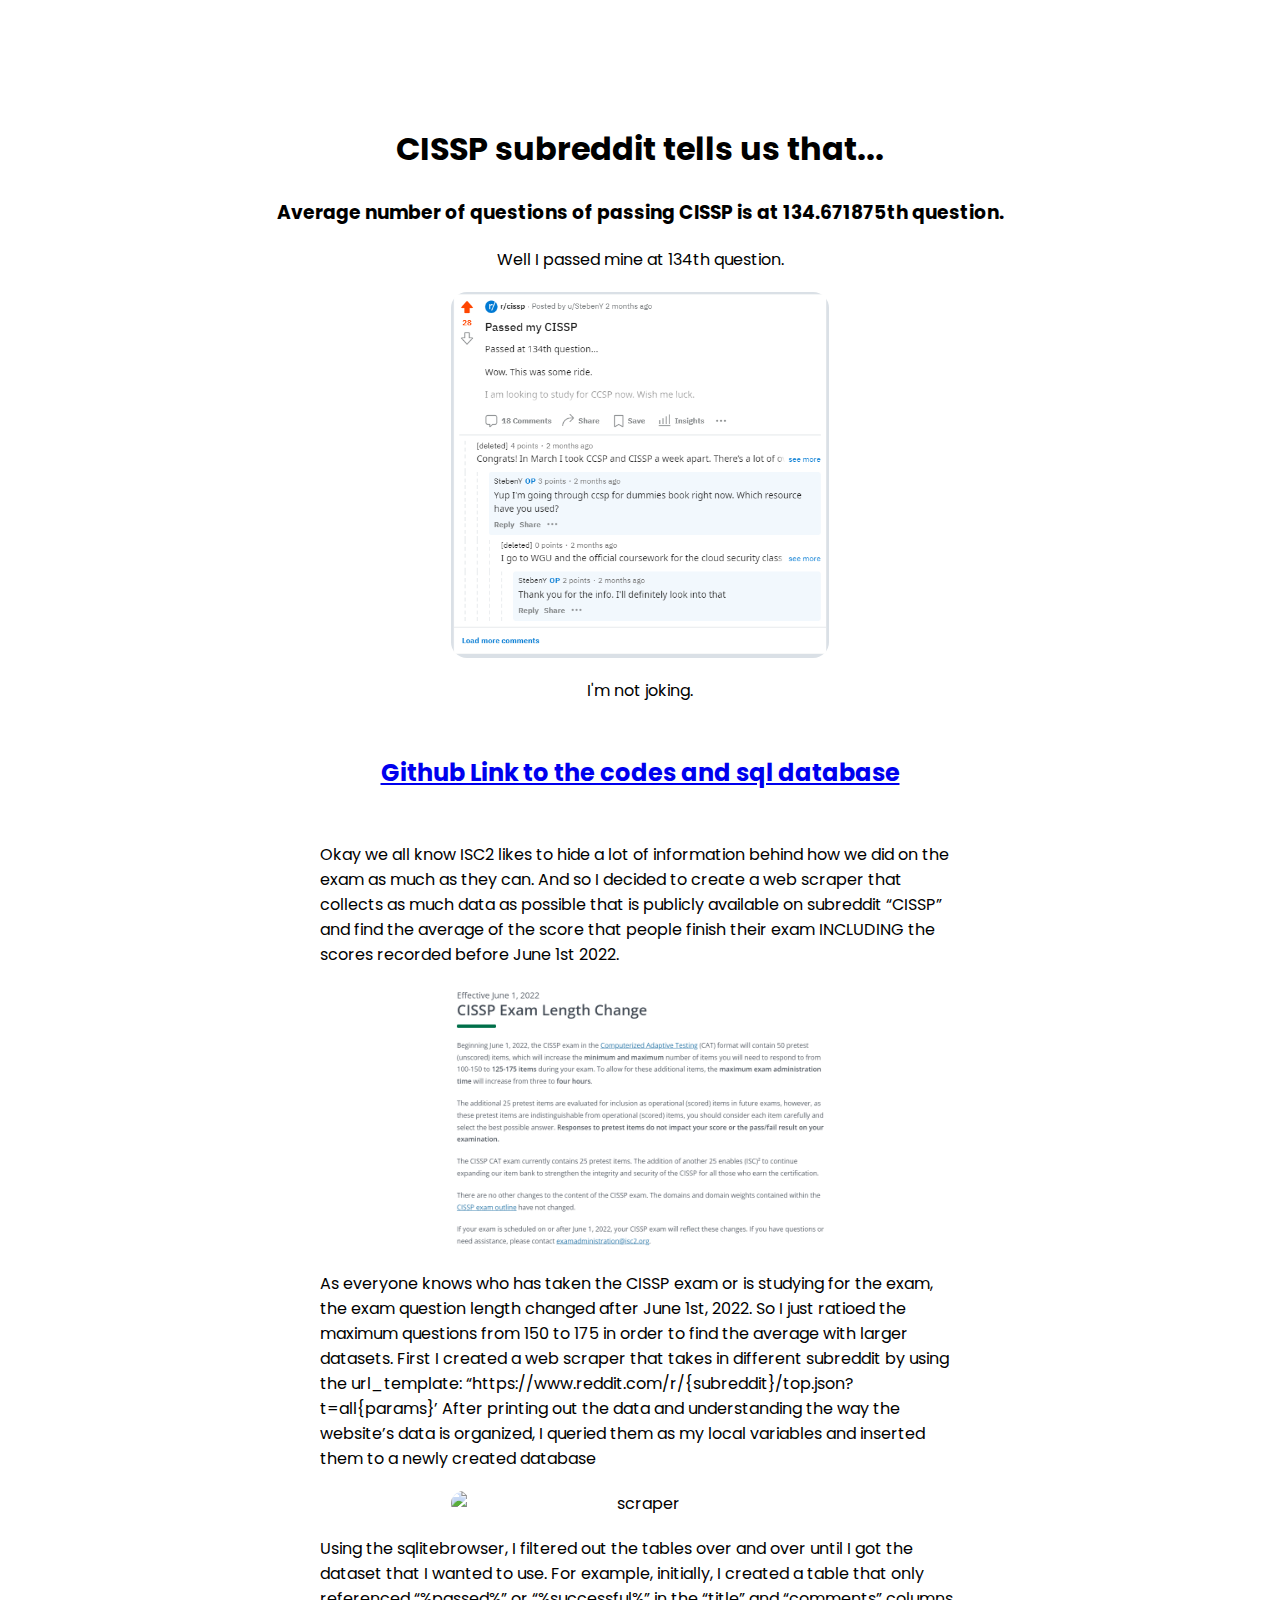
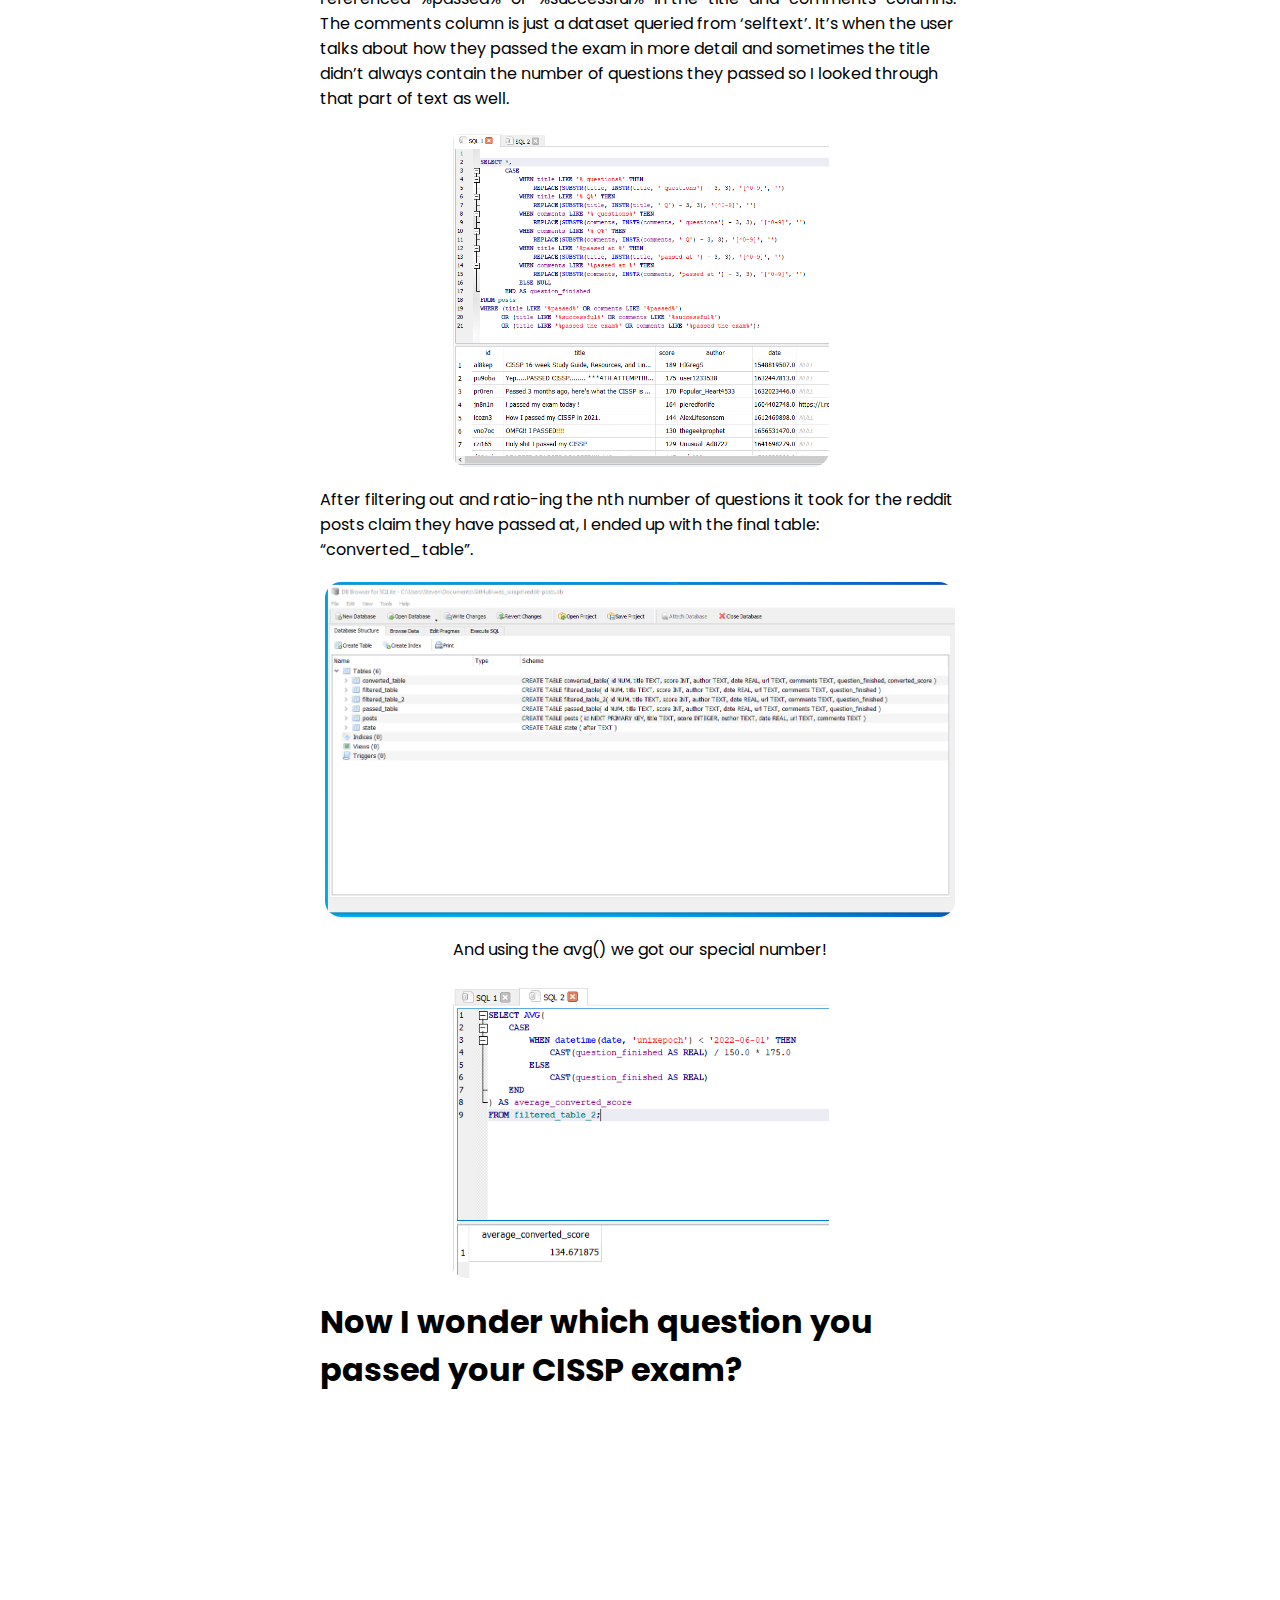
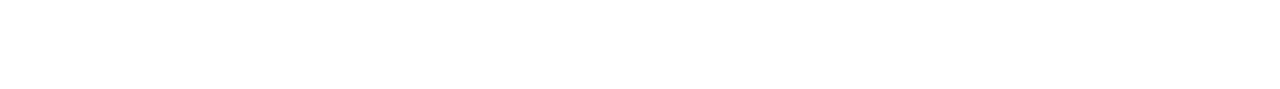
==== web_scraper/index.html @ bb52106f "puush push!" ====
<!DOCTYPE html>
<html lang="en">
<head>
    <meta charset="UTF-8">
    <meta http-equiv="X-UA-Compatible" content="IE=edge">
    <meta name="viewport" content="width=device-width, initial-scale=1.0">
    <title>Webscraper</title>
    <link rel="stylesheet" href="style.css">
</head>
<body>
    <br><br><br><br><br>
    <section id="headers">
        <h1 class="title">CISSP subreddit tells us that... </h1>
    </section><br>
    <section id="headers">
        <h3 class="scenario">Average number of questions of passing CISSP is at 134.671875th question. </h3>
    </section>
    <section id="paragraph">
        <div class="explanation">
            <p>
            Well I passed mine at 134th question.
            </p>
        </div>
    </section>
    <section id="image">
        <div class="section__image__container">
            <img src="./images/4.PNG" alt="reddit_post" class="rounded-image">
        </div>
    </section>
    <section id="paragraph">
        <div class="explanation">
            <p>
            I'm not joking.
            </p>
        </div>
    </section>

    <section id="link">
        <div class="link_container">
            <h2 class="link to web scraper"><a href="https://github.com/IceBear1026/web_scrape">Github Link to the codes and sql database</a></h2>
        </div>
    </section>

    <section id="paragraph">
        <div class="explanation">
            <p>
                Okay we all know ISC2 likes to hide a lot of information behind how we did on the exam as much as they can. And so I decided to create a web scraper that collects as much data as possible that is publicly available on subreddit “CISSP” and find the average of the score that people finish their exam INCLUDING the scores recorded before June 1st 2022. 

            </p>
        </div>
    </section>
    <section id="image">
        <div class="section__image__container">
            <img src="./images/1.PNG" alt="isc2_post" class="rounded-image">
        </div>
    </section>

    <section id="paragraph">
        <div class="explanation">
            <p>
                As everyone knows who has taken the CISSP exam or is studying for the exam, the exam question length changed after June 1st, 2022. So I just ratioed the maximum questions from 150 to 175 in order to find the average with larger datasets. 

                First I created a web scraper that takes in different subreddit by using the url_template: “https://www.reddit.com/r/{subreddit}/top.json?t=all{params}’

                After printing out the data and understanding the way the website’s data is organized, I queried them as my local variables and inserted them to a newly created database 

            </p>
        </div>
    </section>

    <section id="image">
        <div class="section__image__container">
            <img src="./images/scraper.PNG" alt="scraper" class="rounded-image">
        </div>
    </section>

    <section id="paragraph">
        <div class="explanation">
            <p>
                Using the sqlitebrowser, I filtered out the tables over and over until I got the dataset that I wanted to use. For example, initially, I created a table that only referenced “%passed%” or “%successful%” in the “title” and “comments” columns. The comments column is just a dataset queried from ‘selftext’. It’s when the user talks about how they passed the exam in more detail and sometimes the title didn’t always contain the number of questions they passed so I looked through that part of text as well. 


            </p>
        </div>
    </section>

    <section id="image">
        <div class="section__image__container">
            <img src="./images/22.PNG" alt="passed_table" class="rounded-image">
        </div>
    </section>

    <section id="paragraph">
        <div class="explanation">
            <p>
                After filtering out and ratio-ing the nth number of questions it took for the reddit posts claim they have passed at, I ended up with the final table: “converted_table”. 
            </p>
        </div>
    </section>

    <section id="image">
        <div class="section__image__container">
            <img src="./images/2.PNG" alt="converted" class="rounded-image">
        </div>
    </section>

    <section id="paragraph">
        <div class="explanation">
            <p>
                And using the avg() we got our special number!
            </p>
        </div>
    </section>

    <section id="image">
        <div class="section__image__container">
            <img src="./images/3.PNG" alt="average" class="rounded-image">
        </div>
    </section>

    <section id="paragraph">
        <div class="explanation">
            <h1>
                Now I wonder which question you passed your CISSP exam?
            </h1>
        </div>
    </section><br><br><br><br><br><br><br><br><br><br><br>
</body>
</html>
---- web_scraper/style.css ----
@import url('https://fonts.googleapis.com/css2?family=Poppins:wght@300;400;500;600&display=swap');

*{
    margin: 0;
    padding: 0;
}

body {
    font-family: 'Poppins', sans-serif;
}

img[alt~="reddit_post"]{
    max-width:30%;
}

img[alt~="isc2_post"]{
    max-width:30%;
}

img[alt~="scraper"]{
    max-width:30%;
}

img[alt~="passed_table"]{
    max-width:30%;
}

img[alt~="converted"]{
    max-width:50%;
}

img[alt~="average"]{
    max-width:30%;
}

img{
    width:100%;
    object-fit:contain;
    display:flex;
    margin-left: auto;
    margin-right: auto;
}
html {
    scroll-behavior: smooth;
}

#headers {
    display: flex;
    justify-content: center;
    align-self: center;
    gap: 5rem;
}

#paragraph{
    display: flex;
    justify-content: center;
    align-self: center;
}

.explanation {
    padding: 20px;
    
    max-width: 50%;
}

.rounded-image{
    border-radius: 1rem;
}

#images{
    display:flex;
    margin-left: auto;
    margin-right: auto;
}

.image-container{
    display:flex;
    align-items: center;
}

.section__image__container{
    display:flex;
    flex-direction: column;
    align-items:center;
    text-align:center;
    margin:0 10px;
}

#link{
    position: relative;
}

.link_container{
    display:flex;
    justify-content: center;
    gap: 2rem;
    margin-bottom: 2rem;
    margin-top: 2rem;
}
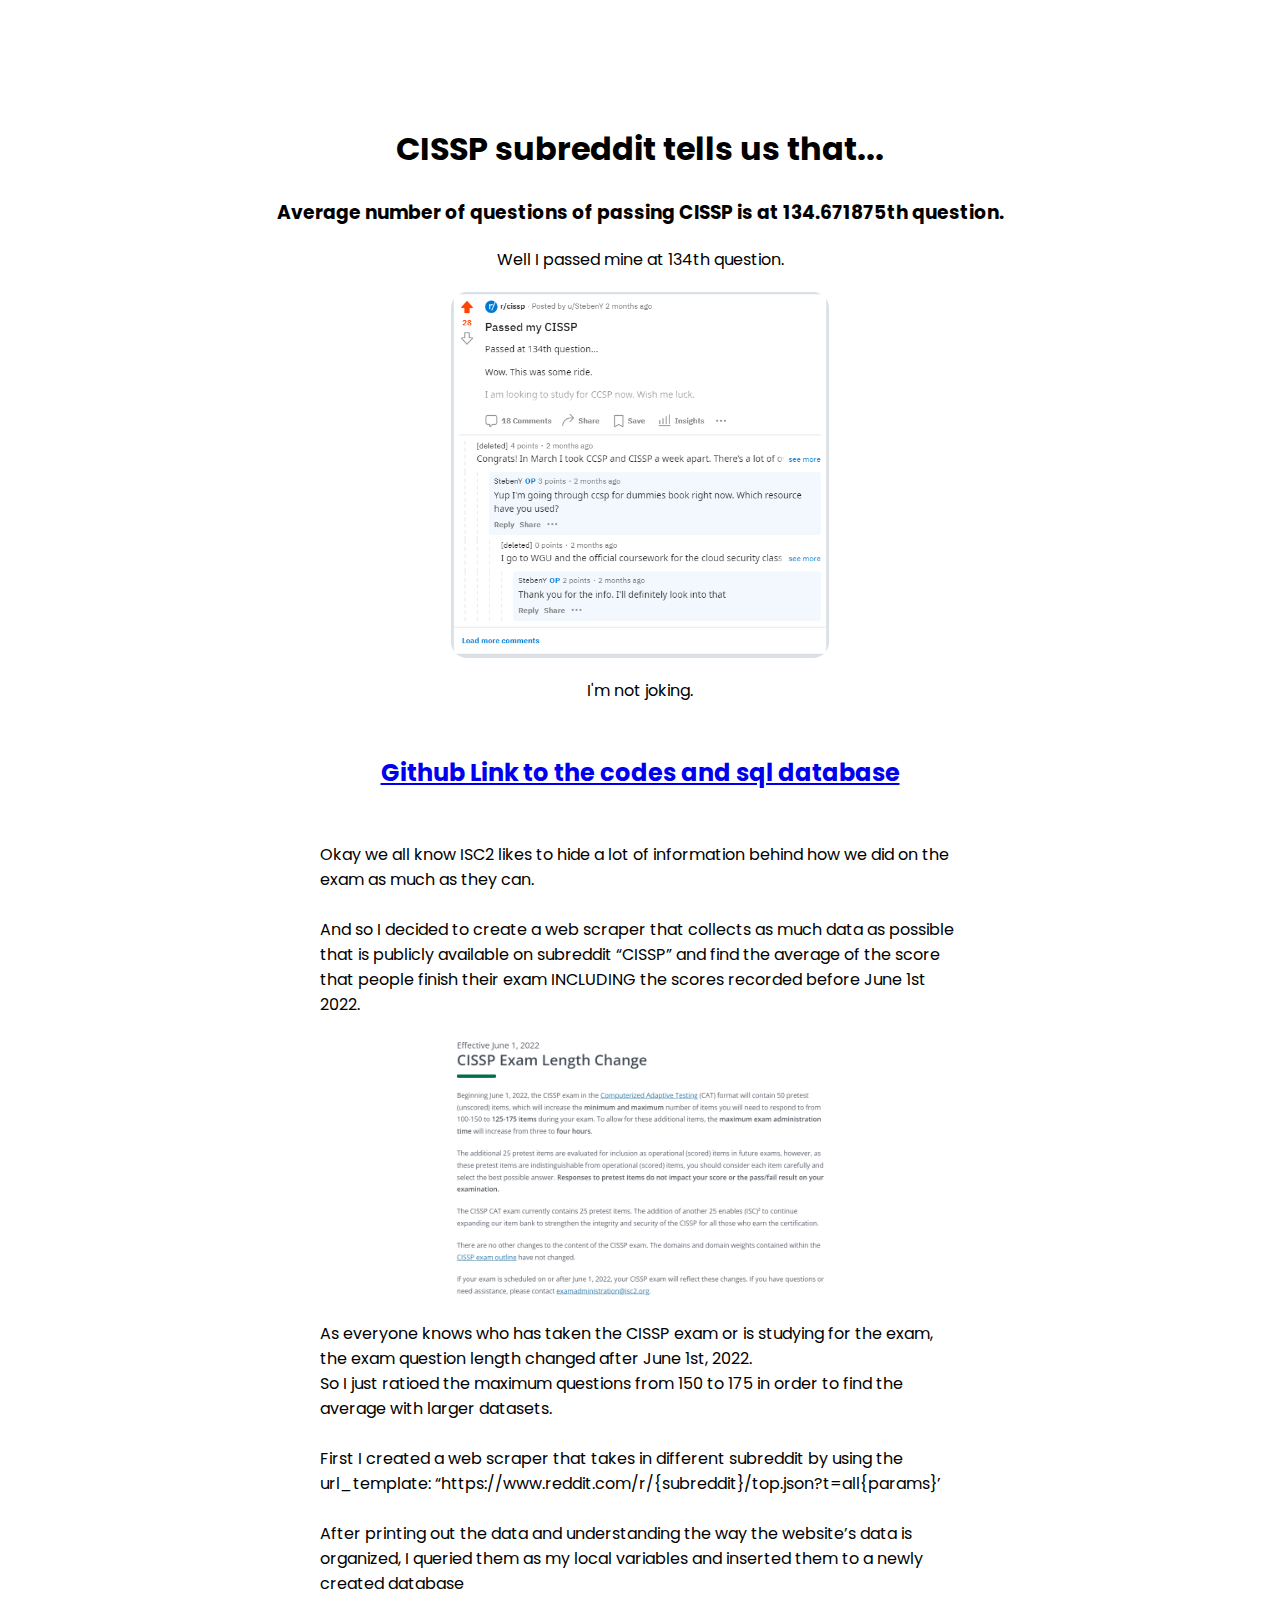
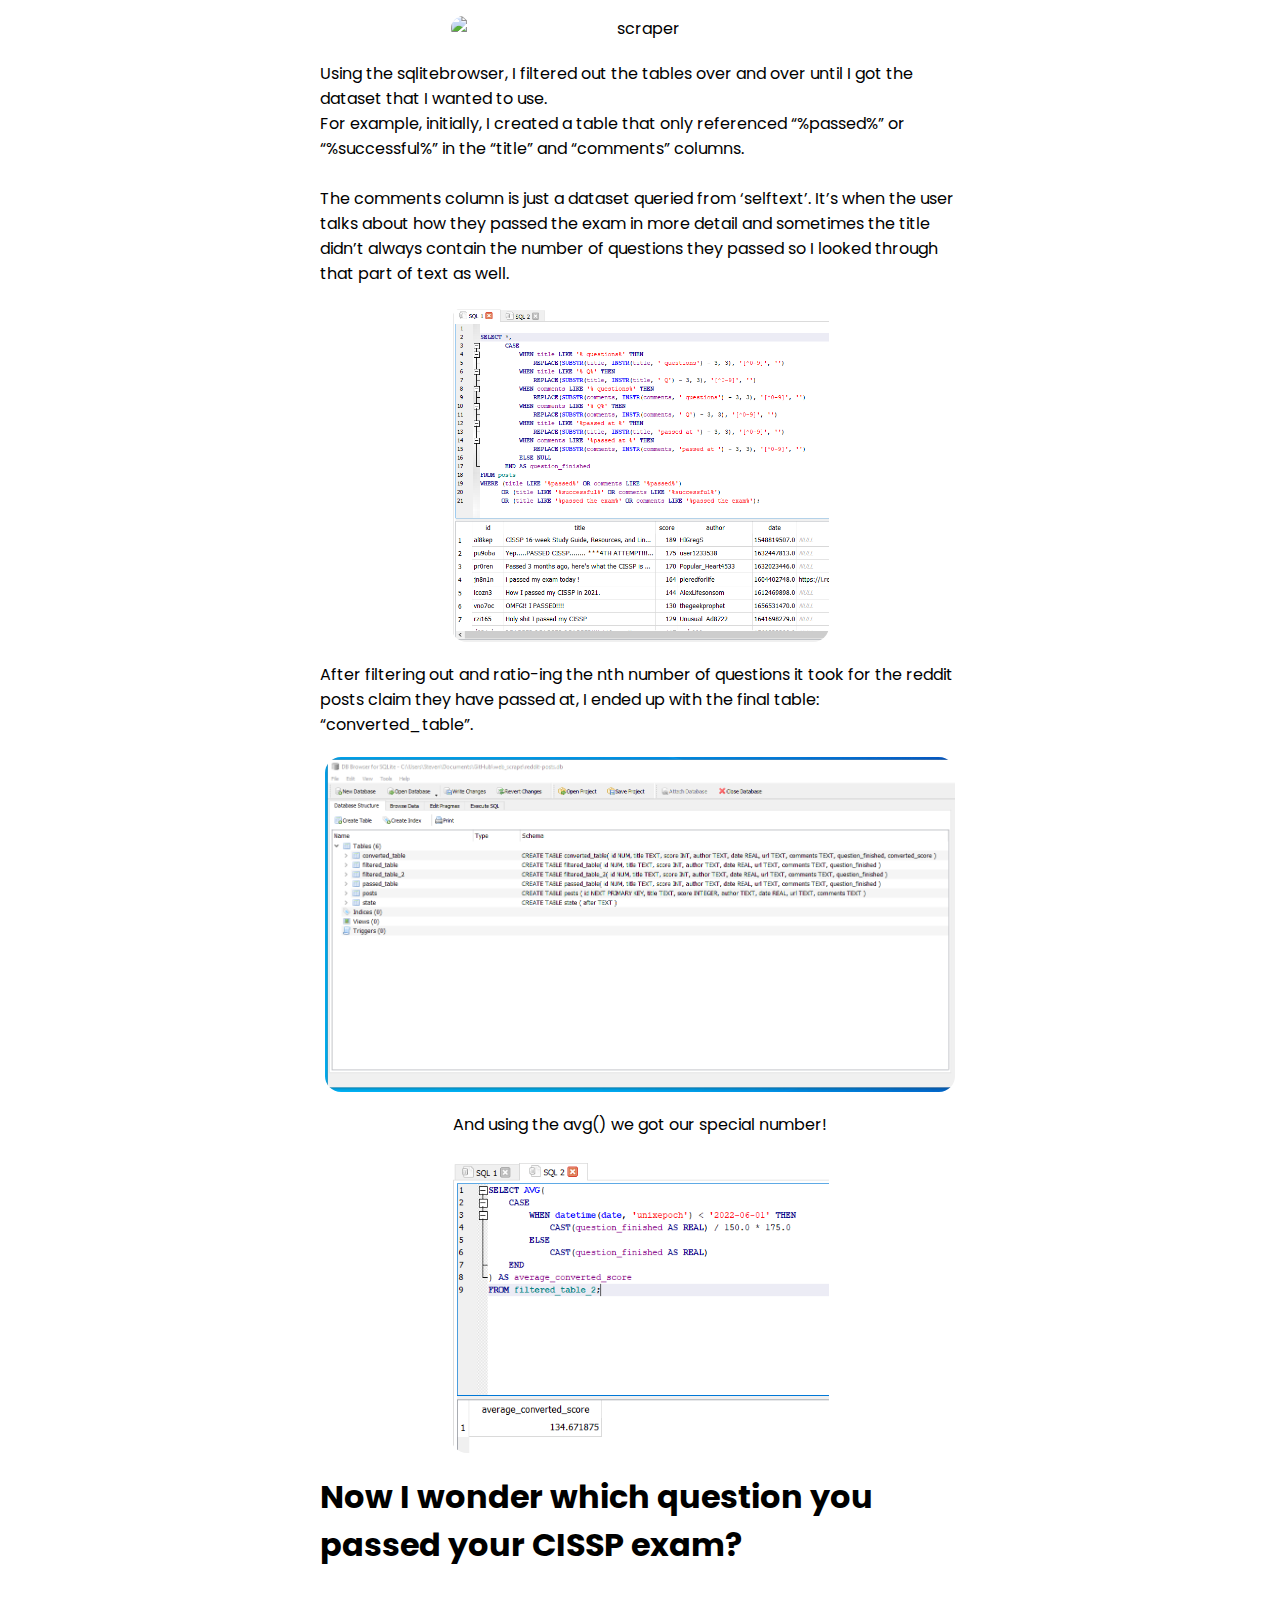
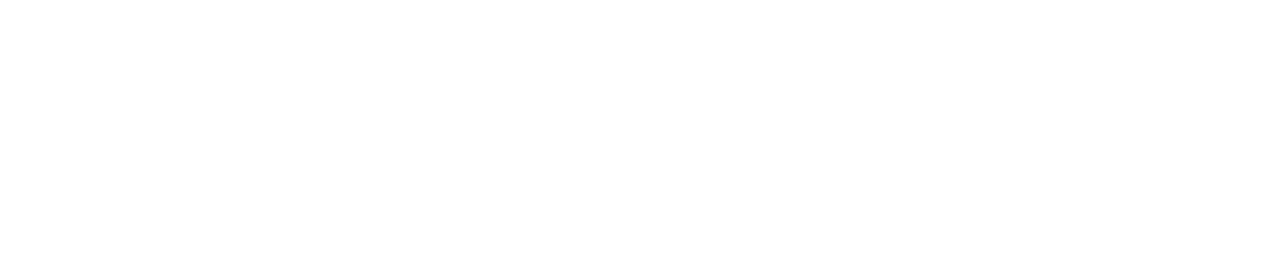
==== commit 45a27b84: "Update index.html" ====
--- a/web_scraper/index.html
+++ b/web_scraper/index.html
@@ -44,7 +44,9 @@
     <section id="paragraph">
         <div class="explanation">
             <p>
-                Okay we all know ISC2 likes to hide a lot of information behind how we did on the exam as much as they can. And so I decided to create a web scraper that collects as much data as possible that is publicly available on subreddit “CISSP” and find the average of the score that people finish their exam INCLUDING the scores recorded before June 1st 2022. 
+                Okay we all know ISC2 likes to hide a lot of information behind how we did on the exam as much as they can. 
+                <br> <br>
+                And so I decided to create a web scraper that collects as much data as possible that is publicly available on subreddit “CISSP” and find the average of the score that people finish their exam INCLUDING the scores recorded before June 1st 2022. 
 
             </p>
         </div>
@@ -58,10 +60,10 @@
     <section id="paragraph">
         <div class="explanation">
             <p>
-                As everyone knows who has taken the CISSP exam or is studying for the exam, the exam question length changed after June 1st, 2022. So I just ratioed the maximum questions from 150 to 175 in order to find the average with larger datasets. 
-
+                As everyone knows who has taken the CISSP exam or is studying for the exam, the exam question length changed after June 1st, 2022. <br> So I just ratioed the maximum questions from 150 to 175 in order to find the average with larger datasets. 
+                <br> <br>
                 First I created a web scraper that takes in different subreddit by using the url_template: “https://www.reddit.com/r/{subreddit}/top.json?t=all{params}’
-
+                <br> <br>
                 After printing out the data and understanding the way the website’s data is organized, I queried them as my local variables and inserted them to a newly created database 
 
             </p>
@@ -77,7 +79,7 @@
     <section id="paragraph">
         <div class="explanation">
             <p>
-                Using the sqlitebrowser, I filtered out the tables over and over until I got the dataset that I wanted to use. For example, initially, I created a table that only referenced “%passed%” or “%successful%” in the “title” and “comments” columns. The comments column is just a dataset queried from ‘selftext’. It’s when the user talks about how they passed the exam in more detail and sometimes the title didn’t always contain the number of questions they passed so I looked through that part of text as well. 
+                Using the sqlitebrowser, I filtered out the tables over and over until I got the dataset that I wanted to use. <br> For example, initially, I created a table that only referenced “%passed%” or “%successful%” in the “title” and “comments” columns.  <br> <br>The comments column is just a dataset queried from ‘selftext’. It’s when the user talks about how they passed the exam in more detail and sometimes the title didn’t always contain the number of questions they passed so I looked through that part of text as well. 
 
 
             </p>
